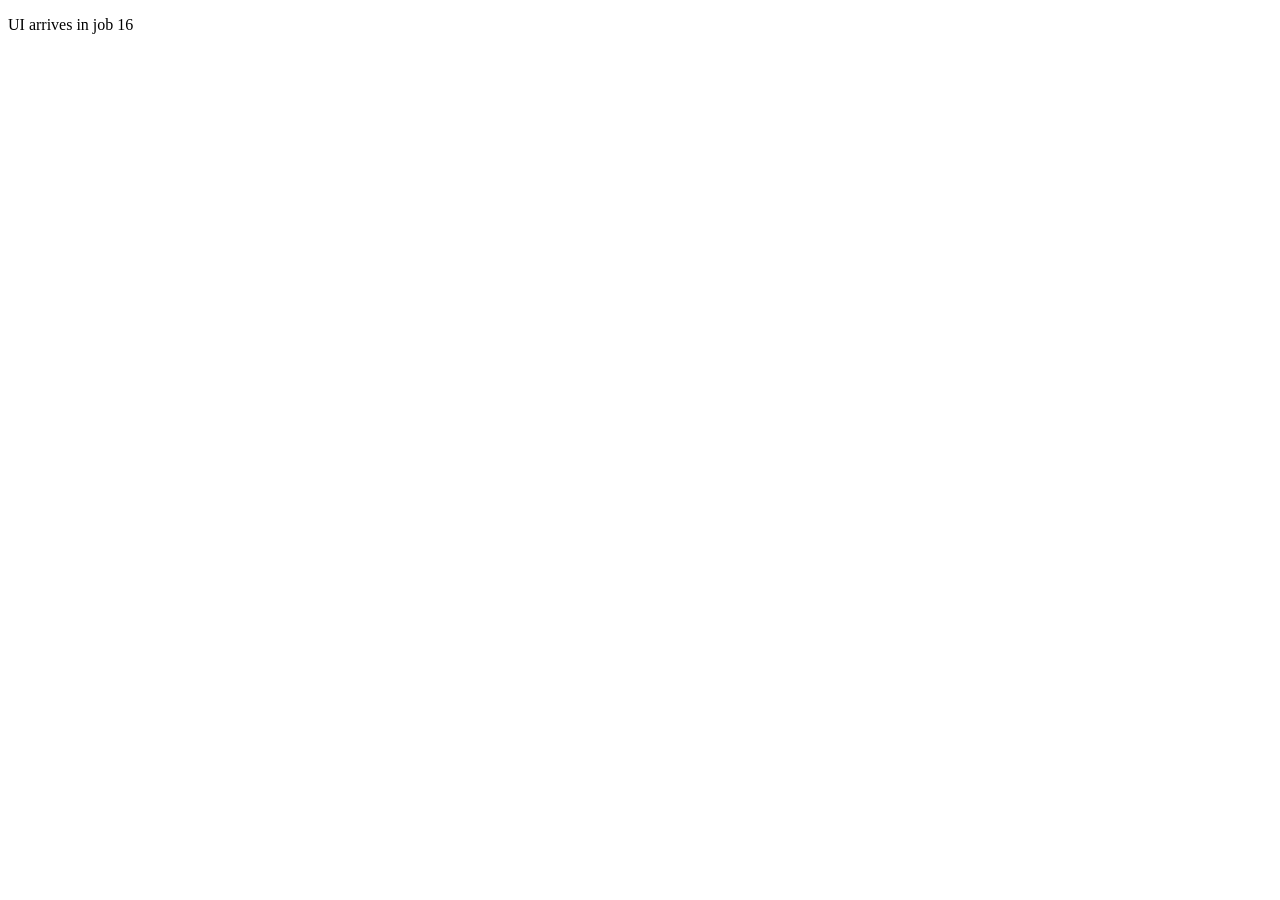
==== src/word_session/web/static/index.html @ d05e209f "job 15: HTTP API FastAPI app with auth, jobs, SSE and server wrapper; job 16 text adjusted for fetch" ====
<!doctype html>
<html lang="en">
<head>
<meta charset="utf-8">
<meta name="viewport" content="width=device-width, initial-scale=1">
<title>Word Session</title>
</head>
<body>
<p>UI arrives in job 16</p>
</body>
</html>
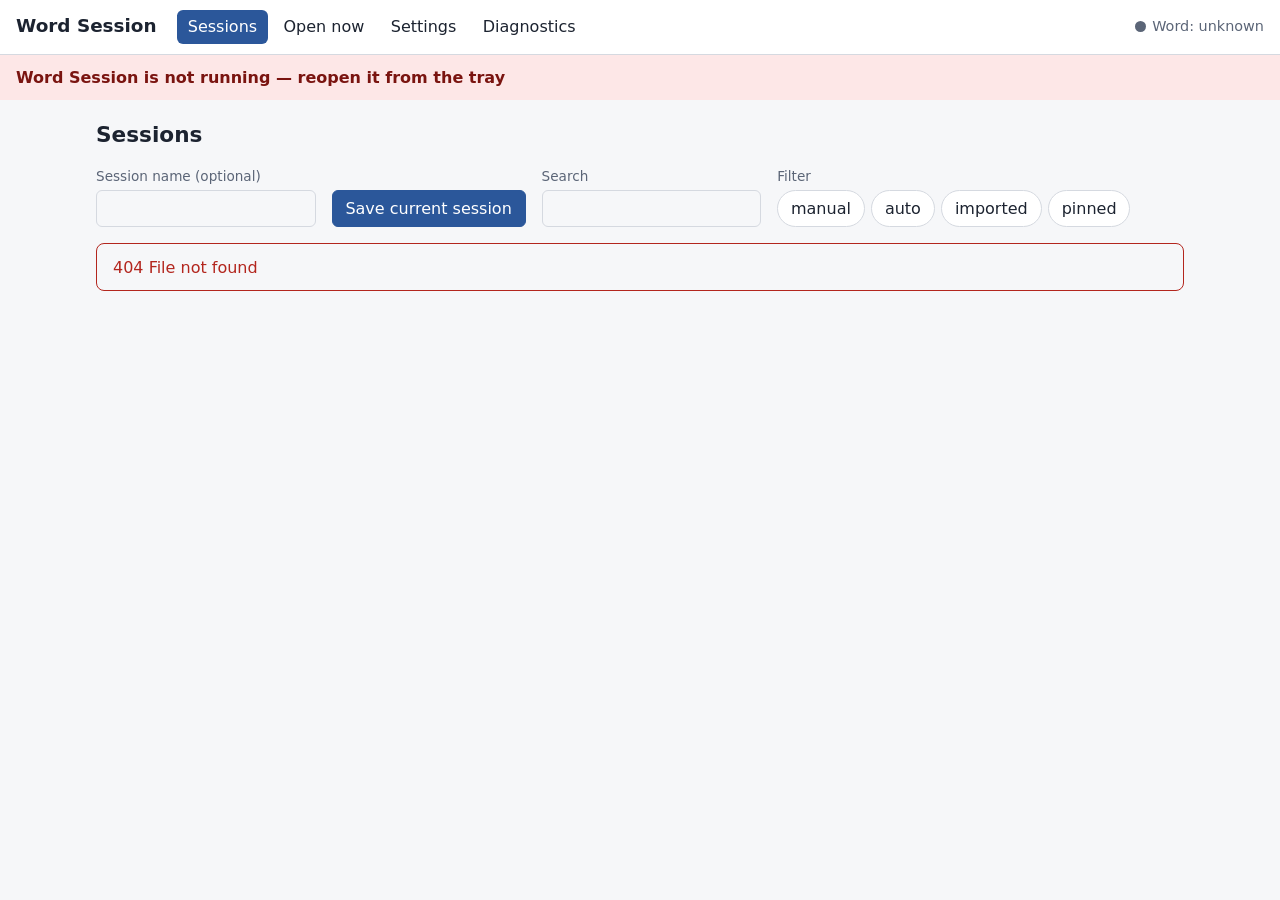
==== commit 88e70573: "job 16: Web UI and serve Static browser manager UI (no build step), fetch-streamed SSE, and word-ses" ====
--- a/src/word_session/web/static/index.html
+++ b/src/word_session/web/static/index.html
@@ -3,9 +3,31 @@
 <head>
 <meta charset="utf-8">
 <meta name="viewport" content="width=device-width, initial-scale=1">
+<meta name="color-scheme" content="light dark">
 <title>Word Session</title>
+<link rel="icon" href="favicon.svg" type="image/svg+xml">
+<link rel="stylesheet" href="app.css">
 </head>
 <body>
-<p>UI arrives in job 16</p>
+<a class="skip-link" href="#app">Skip to content</a>
+<header class="topbar">
+  <h1 class="brand">Word Session</h1>
+  <nav id="nav" aria-label="Main">
+    <a href="#/sessions" data-route="sessions">Sessions</a>
+    <a href="#/now" data-route="now">Open now</a>
+    <a href="#/settings" data-route="settings">Settings</a>
+    <a href="#/diagnostics" data-route="diagnostics">Diagnostics</a>
+  </nav>
+  <p id="word-status" class="word-status" role="status">
+    <span id="word-dot" class="dot" aria-hidden="true"></span>
+    <span id="word-status-text">Word: checking</span>
+  </p>
+</header>
+<div id="banner" class="banner" role="alert" hidden>
+  Word Session is not running — reopen it from the tray
+</div>
+<main id="app" tabindex="-1"></main>
+<div id="toasts" class="toasts" aria-live="polite"></div>
+<script type="module" src="js/app.js"></script>
 </body>
 </html>
--- a/src/word_session/web/static/app.css
+++ b/src/word_session/web/static/app.css
@@ -0,0 +1,235 @@
+:root {
+  --bg: #f6f7f9;
+  --surface: #ffffff;
+  --text: #1c2330;
+  --muted: #5b6577;
+  --border: #d5d9e0;
+  --accent: #2b579a;
+  --accent-text: #ffffff;
+  --danger: #b3261e;
+  --warn-bg: #fff1cc;
+  --warn-text: #5c4300;
+  --ok: #1e7e34;
+  --focus: #0b63ce;
+  --banner-bg: #fde7e7;
+  --banner-text: #7a1410;
+}
+
+@media (prefers-color-scheme: dark) {
+  :root {
+    --bg: #14181f;
+    --surface: #1d232d;
+    --text: #e6e9ef;
+    --muted: #a0a9b8;
+    --border: #36404f;
+    --accent: #6c9be0;
+    --accent-text: #0d1522;
+    --danger: #ff8a80;
+    --warn-bg: #4a3a0c;
+    --warn-text: #ffe29a;
+    --ok: #6fd387;
+    --focus: #8ab8ff;
+    --banner-bg: #4a1c1a;
+    --banner-text: #ffd5d2;
+  }
+}
+
+* { box-sizing: border-box; }
+
+body {
+  margin: 0;
+  background: var(--bg);
+  color: var(--text);
+  font: 16px/1.45 system-ui, -apple-system, "Segoe UI", sans-serif;
+}
+
+a { color: var(--accent); }
+
+:focus-visible {
+  outline: 3px solid var(--focus);
+  outline-offset: 2px;
+}
+
+[hidden] { display: none !important; }
+
+.skip-link {
+  position: absolute;
+  left: -999px;
+  top: 0;
+  background: var(--surface);
+  padding: 0.5rem 1rem;
+}
+.skip-link:focus { left: 0; z-index: 10; }
+
+.topbar {
+  display: flex;
+  flex-wrap: wrap;
+  align-items: center;
+  gap: 0.5rem 1.25rem;
+  padding: 0.6rem 1rem;
+  background: var(--surface);
+  border-bottom: 1px solid var(--border);
+}
+.brand { margin: 0; font-size: 1.15rem; }
+#nav { display: flex; flex-wrap: wrap; gap: 0.25rem; flex: 1; }
+#nav a {
+  padding: 0.35rem 0.7rem;
+  border-radius: 6px;
+  text-decoration: none;
+  color: var(--text);
+}
+#nav a[aria-current="page"] { background: var(--accent); color: var(--accent-text); }
+.word-status { margin: 0; display: flex; align-items: center; gap: 0.4rem; color: var(--muted); font-size: 0.9rem; }
+.dot { width: 0.7rem; height: 0.7rem; border-radius: 50%; display: inline-block; background: var(--muted); }
+.dot-ok { background: var(--ok); }
+.dot-off { background: var(--danger); }
+
+.banner {
+  padding: 0.7rem 1rem;
+  background: var(--banner-bg);
+  color: var(--banner-text);
+  font-weight: 600;
+}
+
+main { max-width: 70rem; margin: 0 auto; padding: 1rem; }
+main:focus { outline: none; }
+h2 { margin: 0.2rem 0 1rem; font-size: 1.35rem; }
+h3 { margin: 1.4rem 0 0.5rem; font-size: 1.1rem; }
+
+.panel {
+  background: var(--surface);
+  border: 1px solid var(--border);
+  border-radius: 8px;
+  padding: 1rem;
+  margin-bottom: 1rem;
+}
+
+.toolbar { display: flex; flex-wrap: wrap; align-items: end; gap: 0.6rem 1rem; margin-bottom: 1rem; }
+.field { display: flex; flex-direction: column; gap: 0.2rem; }
+.field label, .field-label { font-size: 0.85rem; color: var(--muted); }
+.inline { display: inline-flex; align-items: center; gap: 0.4rem; }
+
+input[type="text"], input[type="search"], input[type="number"], textarea {
+  font: inherit;
+  color: var(--text);
+  background: var(--bg);
+  border: 1px solid var(--border);
+  border-radius: 6px;
+  padding: 0.4rem 0.55rem;
+  min-width: 0;
+}
+textarea { width: 100%; min-height: 6rem; }
+input[type="checkbox"] { width: 1.1rem; height: 1.1rem; }
+
+button {
+  font: inherit;
+  color: var(--text);
+  background: var(--surface);
+  border: 1px solid var(--border);
+  border-radius: 6px;
+  padding: 0.4rem 0.8rem;
+  cursor: pointer;
+}
+button:hover:not(:disabled) { border-color: var(--accent); }
+button:disabled { opacity: 0.55; cursor: not-allowed; }
+button.primary { background: var(--accent); color: var(--accent-text); border-color: var(--accent); }
+button.danger { color: var(--danger); border-color: var(--danger); }
+button[aria-pressed="true"] { background: var(--accent); color: var(--accent-text); border-color: var(--accent); }
+.chip { border-radius: 999px; }
+
+.table-wrap { overflow-x: auto; background: var(--surface); border: 1px solid var(--border); border-radius: 8px; }
+table { border-collapse: collapse; width: 100%; }
+th, td { text-align: left; padding: 0.5rem 0.7rem; border-bottom: 1px solid var(--border); vertical-align: middle; }
+th { font-size: 0.85rem; color: var(--muted); font-weight: 600; white-space: nowrap; }
+tbody tr:last-child td { border-bottom: none; }
+tr.clickable { cursor: pointer; }
+tr.clickable:hover { background: var(--bg); }
+td.path { word-break: break-all; }
+td.num, th.num { text-align: right; }
+
+.badge {
+  display: inline-block;
+  padding: 0.05rem 0.5rem;
+  border-radius: 999px;
+  border: 1px solid var(--border);
+  font-size: 0.8rem;
+  color: var(--muted);
+  white-space: nowrap;
+}
+.badge-warn { background: var(--warn-bg); color: var(--warn-text); border-color: transparent; font-weight: 600; }
+.badge-ok { color: var(--ok); border-color: var(--ok); }
+.badge-fail { color: var(--danger); border-color: var(--danger); }
+.missing { background: var(--warn-bg); color: var(--warn-text); font-weight: 600; }
+
+.empty, .hint { color: var(--muted); }
+.error-box {
+  border: 1px solid var(--danger);
+  color: var(--danger);
+  border-radius: 8px;
+  padding: 0.7rem 1rem;
+  margin-bottom: 1rem;
+}
+.signed-out { max-width: 36rem; margin: 4rem auto; text-align: center; }
+
+dl.meta { display: grid; grid-template-columns: max-content 1fr; gap: 0.25rem 1rem; margin: 0; }
+dl.meta dt { color: var(--muted); }
+dl.meta dd { margin: 0; word-break: break-all; }
+
+.title-row { display: flex; flex-wrap: wrap; align-items: center; gap: 0.6rem; margin-bottom: 1rem; }
+.title-row h2 { margin: 0; }
+.actions { display: flex; flex-wrap: wrap; gap: 0.6rem; margin: 1rem 0; }
+
+progress { width: 100%; height: 1rem; }
+pre.log {
+  background: var(--surface);
+  border: 1px solid var(--border);
+  border-radius: 8px;
+  padding: 0.7rem;
+  overflow: auto;
+  max-height: 24rem;
+  font: 0.8rem/1.35 ui-monospace, Consolas, monospace;
+  white-space: pre-wrap;
+  word-break: break-all;
+}
+
+fieldset { border: 1px solid var(--border); border-radius: 8px; margin: 0 0 1rem; padding: 0.7rem 1rem 1rem; }
+legend { padding: 0 0.4rem; color: var(--muted); }
+.form-grid { display: grid; grid-template-columns: repeat(auto-fit, minmax(14rem, 1fr)); gap: 0.8rem 1.2rem; }
+
+dialog {
+  background: var(--surface);
+  color: var(--text);
+  border: 1px solid var(--border);
+  border-radius: 10px;
+  max-width: min(32rem, 92vw);
+  padding: 1.2rem;
+}
+dialog::backdrop { background: rgba(0, 0, 0, 0.45); }
+dialog menu { display: flex; justify-content: flex-end; gap: 0.6rem; padding: 0; margin: 1rem 0 0; }
+
+.toasts {
+  position: fixed;
+  right: 1rem;
+  bottom: 1rem;
+  left: 1rem;
+  display: flex;
+  flex-direction: column;
+  align-items: flex-end;
+  gap: 0.5rem;
+  pointer-events: none;
+}
+.toast {
+  pointer-events: auto;
+  max-width: 32rem;
+  background: var(--text);
+  color: var(--bg);
+  border-radius: 8px;
+  padding: 0.6rem 0.9rem;
+  box-shadow: 0 2px 10px rgba(0, 0, 0, 0.3);
+}
+.toast-error { background: var(--danger); color: var(--bg); }
+
+@media (max-width: 480px) {
+  main { padding: 0.7rem; }
+  th, td { padding: 0.4rem 0.45rem; }
+}
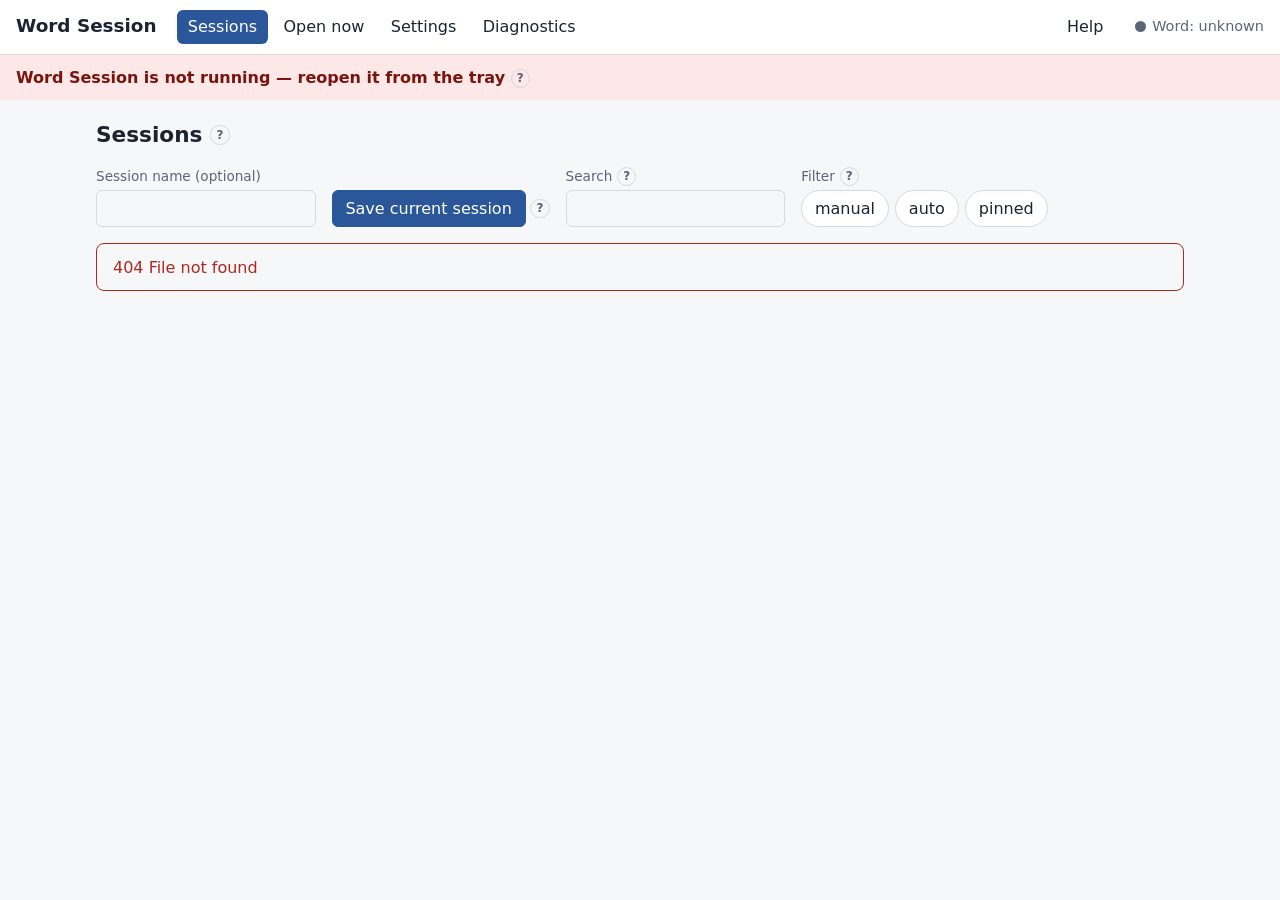
==== commit ecbfd01f: "Rename programs, remove old-tool support, add Open now selection - word-session-cli is the command l" ====
--- a/src/word_session/web/static/index.html
+++ b/src/word_session/web/static/index.html
@@ -13,18 +13,20 @@
 <header class="topbar">
   <h1 class="brand">Word Session</h1>
   <nav id="nav" aria-label="Main">
-    <a href="#/sessions" data-route="sessions">Sessions</a>
-    <a href="#/now" data-route="now">Open now</a>
-    <a href="#/settings" data-route="settings">Settings</a>
-    <a href="#/diagnostics" data-route="diagnostics">Diagnostics</a>
+    <a href="#/sessions" data-route="sessions" title="Your saved sessions. Save the current Word documents, search and filter the list, pin sessions to keep them, and reopen a session in Word. Start here.">Sessions</a>
+    <a href="#/now" data-route="now" title="A live, read-only list of the documents open in Word at this moment. Use it to see what a new session would contain. You can also save them as a session from here.">Open now</a>
+    <a href="#/settings" data-route="settings" title="Choose how autosave works, how sessions are restored, where files are stored and whether Word Session starts with Windows. Changes apply when you press Save settings.">Settings</a>
+    <a href="#/diagnostics" data-route="diagnostics" title="Runs checks on Word, Python and your folders and shows the program log. Use it when saving or restoring does not work. You can copy the whole report to send it to someone.">Diagnostics</a>
+    <a href="help.html" class="nav-help" target="_blank" rel="noopener" title="Opens the user guide in a new tab. It explains every page, setting and command in detail. Your work here stays open.">Help</a>
   </nav>
-  <p id="word-status" class="word-status" role="status">
+  <p id="word-status" class="word-status" role="status" title="Shows whether Word is running right now. It is checked every 10 seconds and never starts Word. A green dot means Word can be used for saving and restoring.">
     <span id="word-dot" class="dot" aria-hidden="true"></span>
     <span id="word-status-text">Word: checking</span>
   </p>
 </header>
 <div id="banner" class="banner" role="alert" hidden>
   Word Session is not running — reopen it from the tray
+  <a href="help.html#not-running" class="help-link" target="_blank" rel="noopener" title="Help: Word Session is not running (opens in a new tab)" aria-label="Help: Word Session is not running">?</a>
 </div>
 <main id="app" tabindex="-1"></main>
 <div id="toasts" class="toasts" aria-live="polite"></div>
--- a/src/word_session/web/static/app.css
+++ b/src/word_session/web/static/app.css
@@ -175,6 +175,31 @@
 dl.meta dt { color: var(--muted); }
 dl.meta dd { margin: 0; word-break: break-all; }
 
+/* Small round "?" that opens the help page in a new tab. */
+.help-link, .help-link-sample {
+  display: inline-flex;
+  align-items: center;
+  justify-content: center;
+  width: 1.2rem;
+  height: 1.2rem;
+  border-radius: 50%;
+  border: 1px solid var(--border);
+  font-size: 0.75rem;
+  font-weight: 700;
+  line-height: 1;
+  color: var(--muted);
+  text-decoration: none;
+  flex: none;
+  vertical-align: middle;
+}
+.help-link:hover { color: var(--accent); border-color: var(--accent); }
+.with-help { display: inline-flex; align-items: center; gap: 0.3rem; }
+/* The row carries the heading's margins so the "?" centres on the text. */
+.heading-row { display: flex; align-items: center; gap: 0.5rem; margin: 1.4rem 0 0.5rem; }
+.heading-row:has(h2) { margin: 0.2rem 0 1rem; }
+.heading-row h2, .heading-row h3 { margin: 0; }
+#nav a.nav-help { margin-left: auto; }
+
 .title-row { display: flex; flex-wrap: wrap; align-items: center; gap: 0.6rem; margin-bottom: 1rem; }
 .title-row h2 { margin: 0; }
 .actions { display: flex; flex-wrap: wrap; gap: 0.6rem; margin: 1rem 0; }
